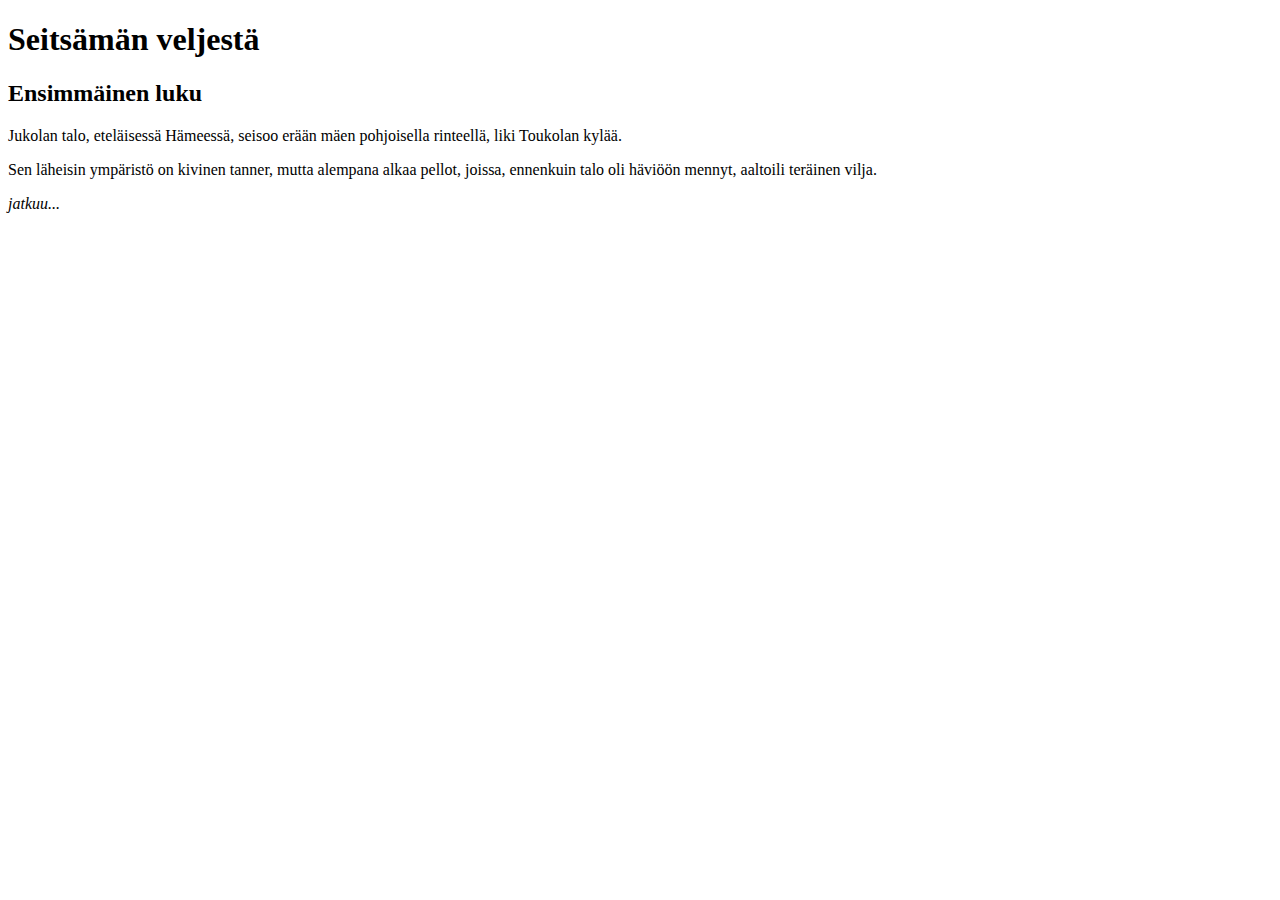
==== index.html @ eb9c69ce "Osa 3. Toinen tehtävä." ====
<!DOCTYPE html>
<html>

<head>
  <meta charset="utf-8">
  <title>Lapio website</title>
</head>

<body>
  <!--Tee tehtävät tänne-->
  <h1>Seitsämän veljestä</h1>
  <h2>Ensimmäinen luku</h2>
  <p>Jukolan talo, eteläisessä Hämeessä, seisoo erään mäen pohjoisella rinteellä, liki Toukolan kylää. </p>
  <p>Sen läheisin ympäristö on kivinen tanner, mutta alempana alkaa pellot, joissa, ennenkuin talo oli häviöön mennyt, aaltoili teräinen vilja.</p>
    <p> <em>jatkuu...</em> </p>
  
</body>

</html>
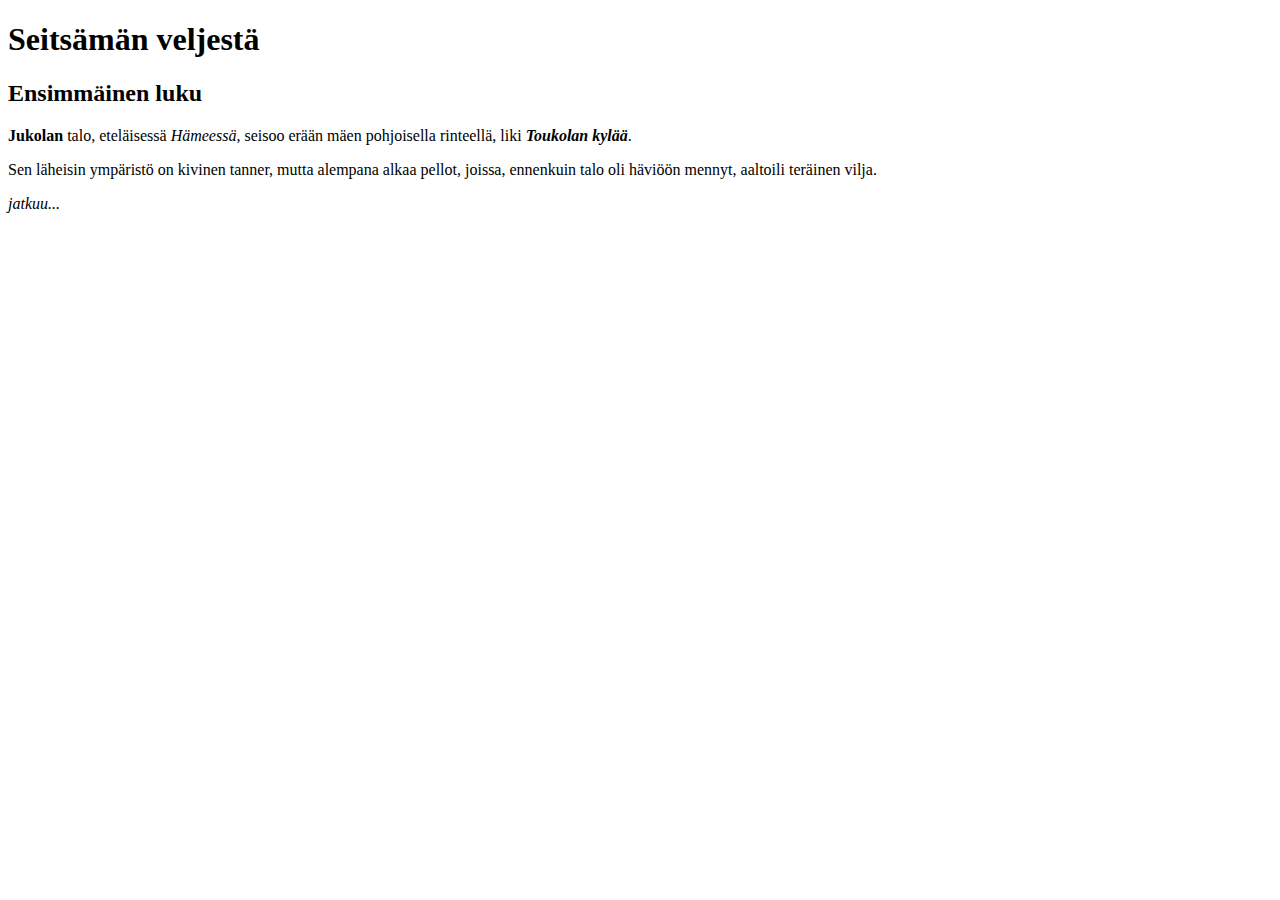
==== commit f0eff587: "Osa 3. Kolmas tehtävä." ====
--- a/index.html
+++ b/index.html
@@ -10,7 +10,7 @@
   <!--Tee tehtävät tänne-->
   <h1>Seitsämän veljestä</h1>
   <h2>Ensimmäinen luku</h2>
-  <p>Jukolan talo, eteläisessä Hämeessä, seisoo erään mäen pohjoisella rinteellä, liki Toukolan kylää. </p>
+  <p><b>Jukolan</b> talo, eteläisessä <em>Hämeessä</em>, seisoo erään mäen pohjoisella rinteellä, liki <b><em>Toukolan kylää</b></em>. </p>
   <p>Sen läheisin ympäristö on kivinen tanner, mutta alempana alkaa pellot, joissa, ennenkuin talo oli häviöön mennyt, aaltoili teräinen vilja.</p>
     <p> <em>jatkuu...</em> </p>
   
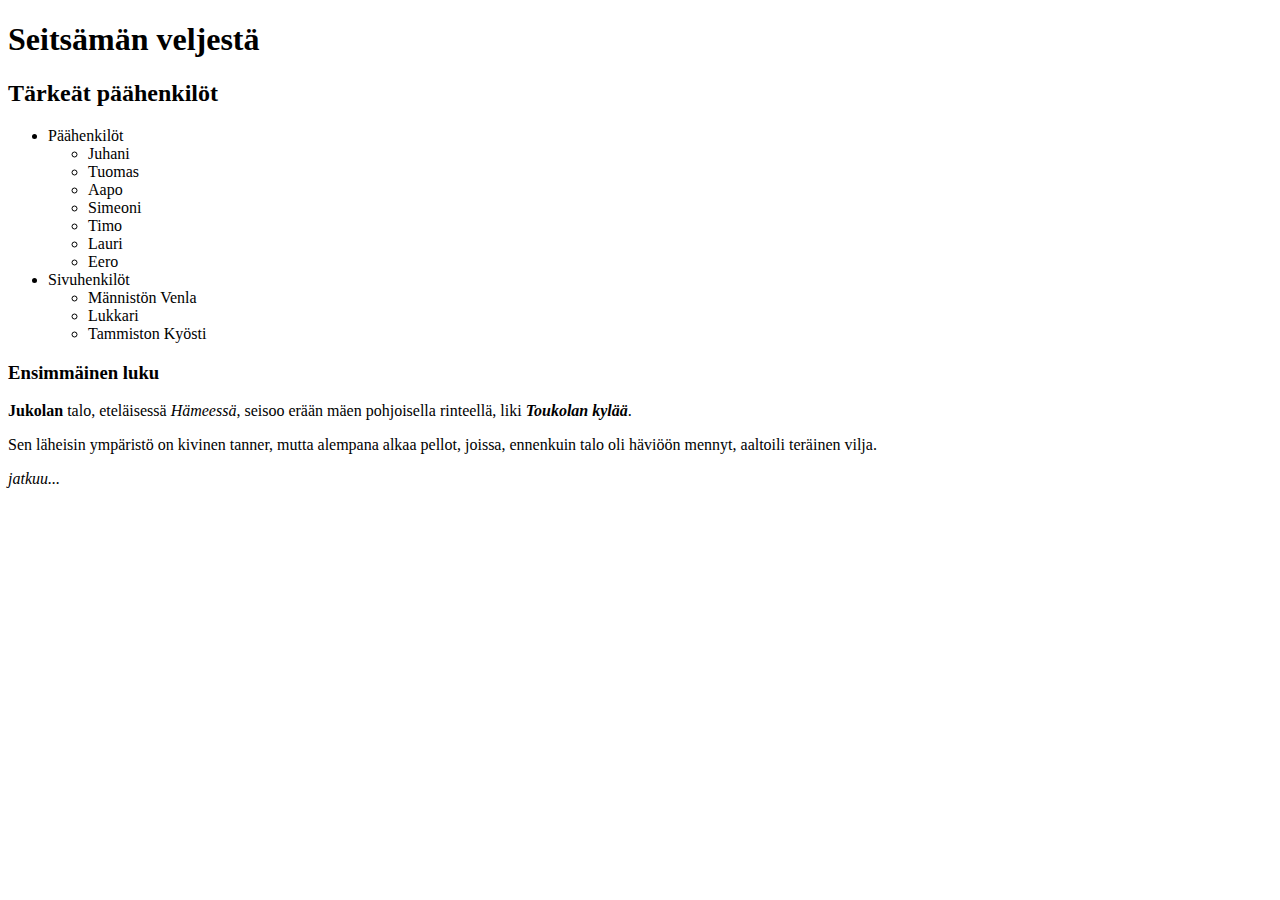
==== commit 2da1a480: "Osa 3. Neljäs tehtävä" ====
--- a/index.html
+++ b/index.html
@@ -9,7 +9,31 @@
 <body>
   <!--Tee tehtävät tänne-->
   <h1>Seitsämän veljestä</h1>
-  <h2>Ensimmäinen luku</h2>
+  <h2>Tärkeät päähenkilöt</h2>
+<ul>
+  <li>Päähenkilöt</li>
+  <ul>
+  <li>Juhani</li>
+  <li>Tuomas</li>
+  <li>Aapo</li>
+  <li>Simeoni</li>
+  <li>Timo</li>
+  <li>Lauri</li>
+  <li>Eero</li>
+</ul>
+<li>Sivuhenkilöt</li>
+<ul>
+  <li>Männistön Venla</li>
+  <li>Lukkari</li>
+  <li>Tammiston Kyösti</li>
+
+
+</ul>
+</ul>
+
+
+
+  <h3>Ensimmäinen luku</h2>
   <p><b>Jukolan</b> talo, eteläisessä <em>Hämeessä</em>, seisoo erään mäen pohjoisella rinteellä, liki <b><em>Toukolan kylää</b></em>. </p>
   <p>Sen läheisin ympäristö on kivinen tanner, mutta alempana alkaa pellot, joissa, ennenkuin talo oli häviöön mennyt, aaltoili teräinen vilja.</p>
     <p> <em>jatkuu...</em> </p>
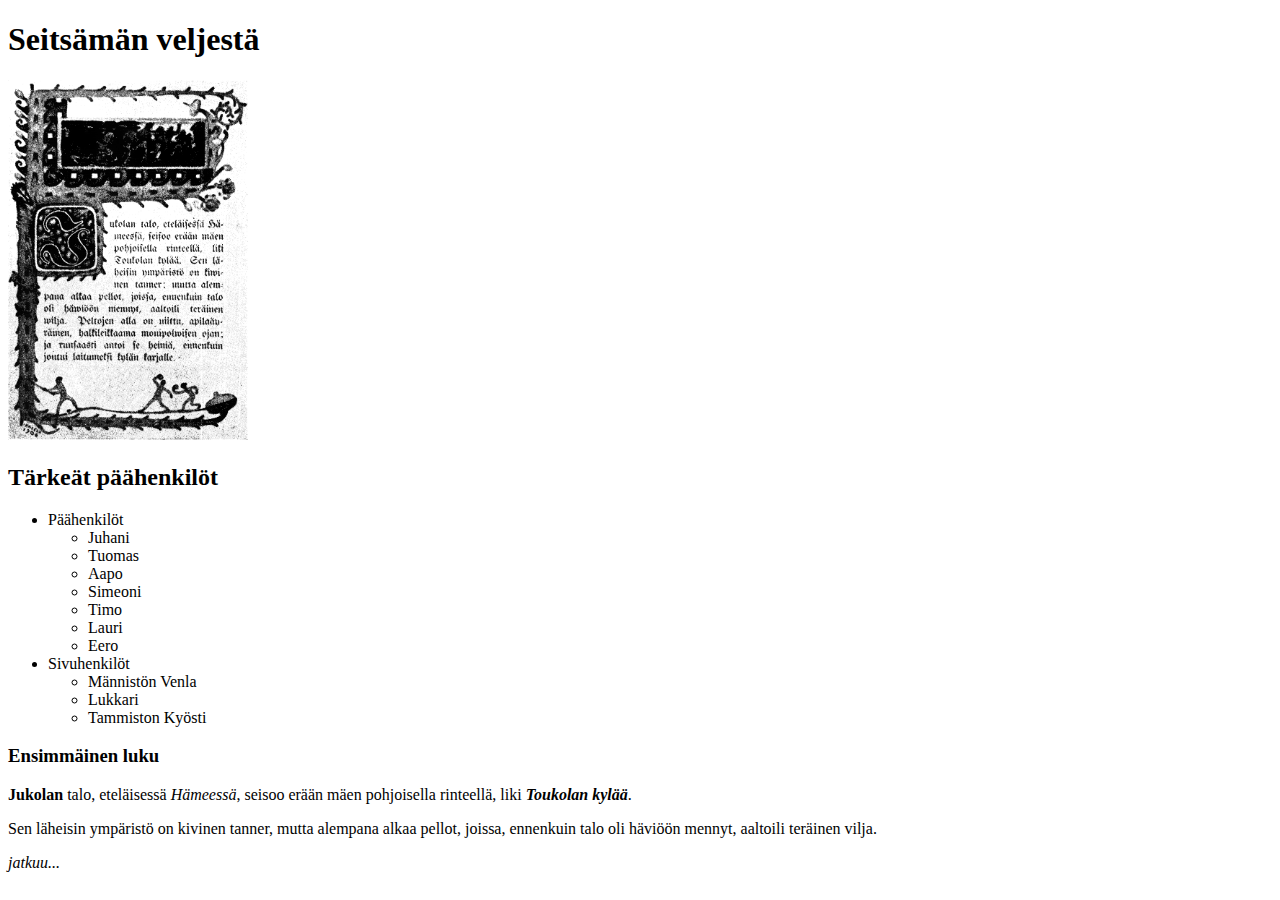
==== commit f6196fdc: "Osa 3. Viides tehtävä." ====
--- a/index.html
+++ b/index.html
@@ -9,6 +9,9 @@
 <body>
   <!--Tee tehtävät tänne-->
   <h1>Seitsämän veljestä</h1>
+  <!-- Seitsämän veljestä-teoksen ensimmäinen sivu alla kuvana -->
+<img src = "Seitsemän_veljestä.png" alt="Seitsämän veljestä - kansi" height="360" width="240"/> 
+
   <h2>Tärkeät päähenkilöt</h2>
 <ul>
   <li>Päähenkilöt</li>
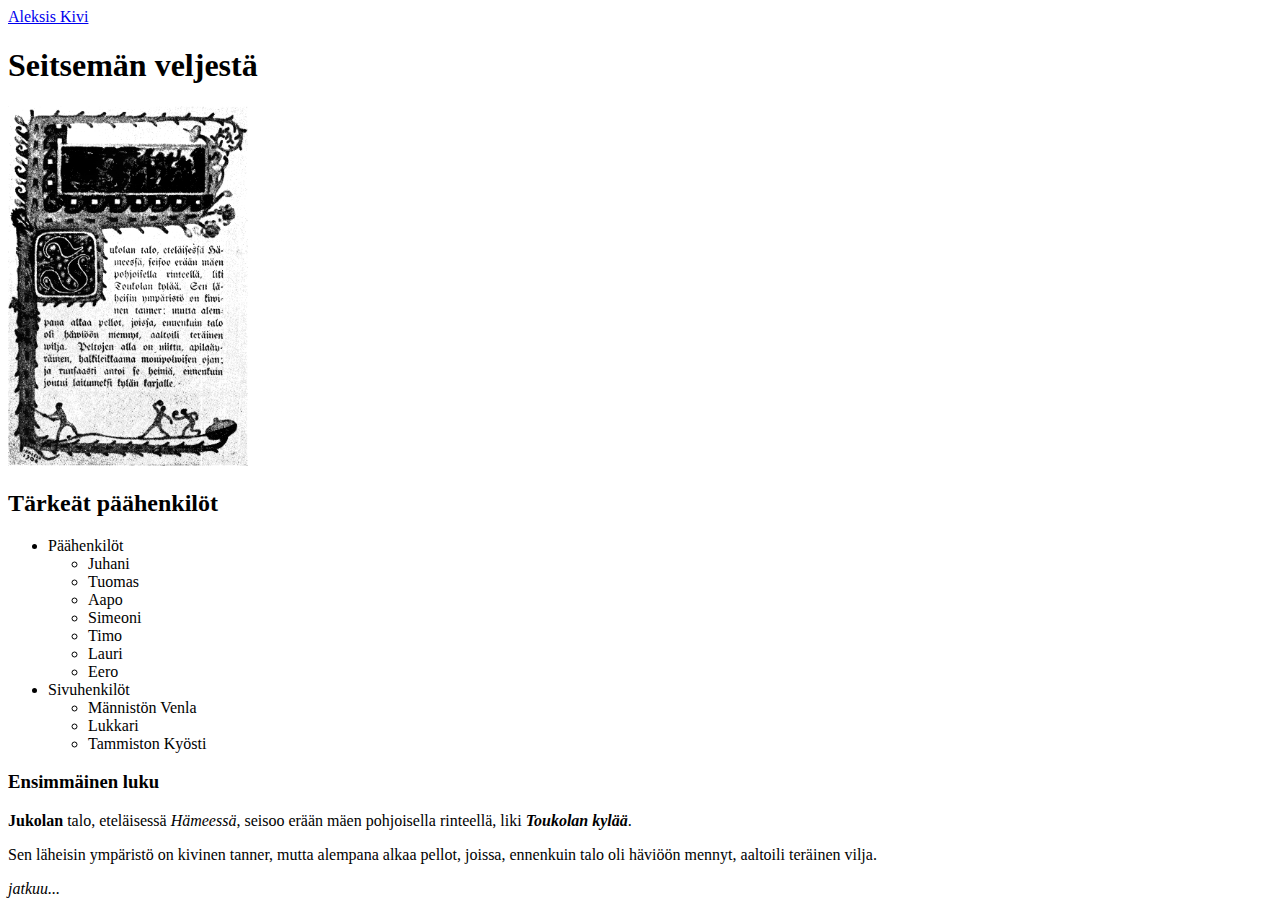
==== commit 49ac8658: "Osa 3. Viides tehtävä. Tein näköjään vahingossa kaksi erillistä committia." ====
--- a/index.html
+++ b/index.html
@@ -8,7 +8,10 @@
 
 <body>
   <!--Tee tehtävät tänne-->
-  <h1>Seitsämän veljestä</h1>
+
+<a href="toinentiedosto.html">Aleksis Kivi</a>
+
+  <h1>Seitsemän veljestä</h1>
   <!-- Seitsämän veljestä-teoksen ensimmäinen sivu alla kuvana -->
 <img src = "Seitsemän_veljestä.png" alt="Seitsämän veljestä - kansi" height="360" width="240"/> 
 
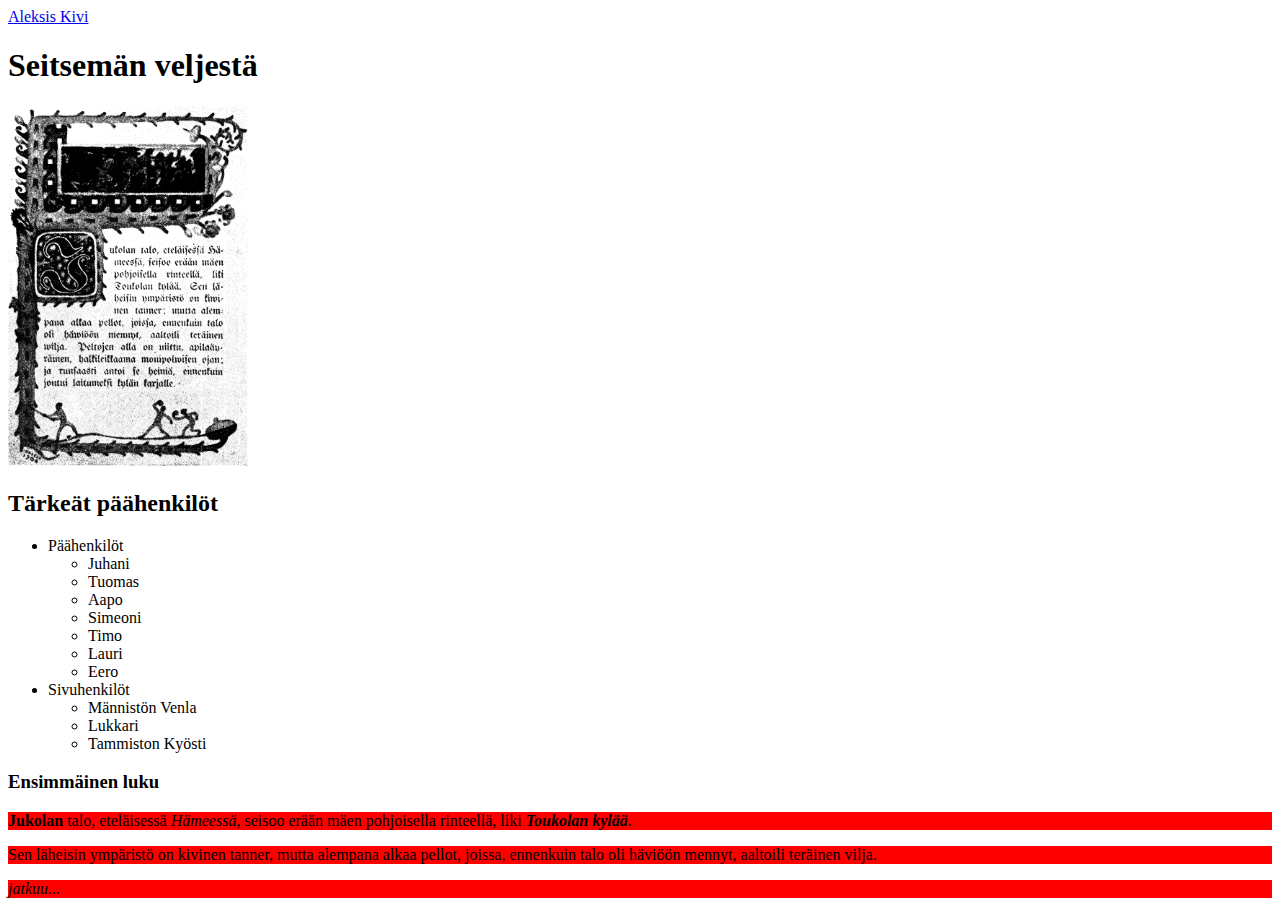
==== commit 2f3c5986: "Osa 3. Seiskatehtävän commit." ====
--- a/index.html
+++ b/index.html
@@ -4,6 +4,7 @@
 <head>
   <meta charset="utf-8">
   <title>Lapio website</title>
+  <link rel="stylesheet" href="style.css">
 </head>
 
 <body>
--- a/style.css
+++ b/style.css
@@ -0,0 +1 @@
+p { background-color: red;}
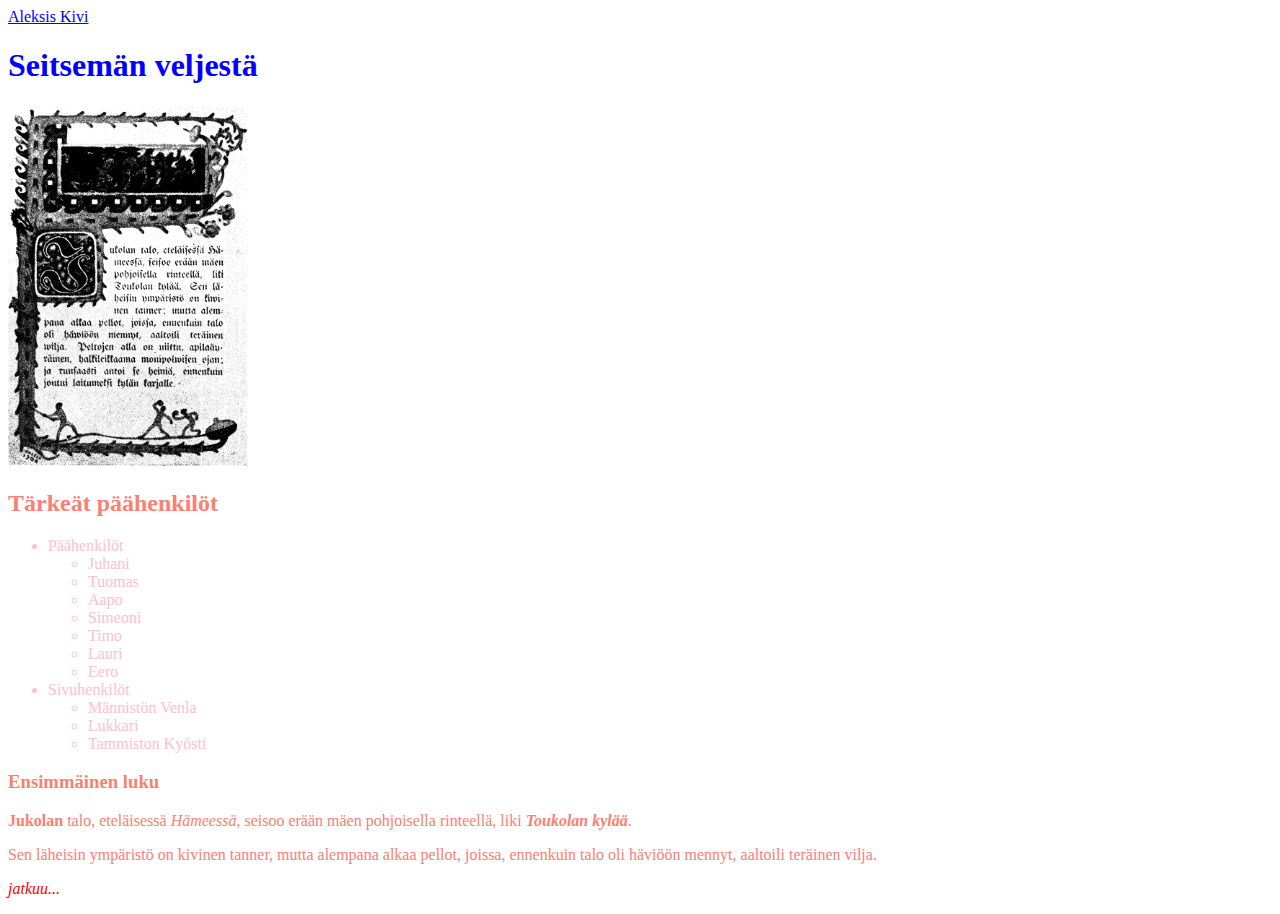
==== commit 2a415783: "Osa 3. Kahdeksas tehtävä." ====
--- a/index.html
+++ b/index.html
@@ -4,19 +4,32 @@
 <head>
   <meta charset="utf-8">
   <title>Lapio website</title>
-  <link rel="stylesheet" href="style.css">
+  <style>
+  .punkku {
+    color: red;
+  }
+
+  .leipateksti {
+    color:salmon
+  }
+
+  ul {
+    color:pink
+  }
+  </style>
 </head>
 
 <body>
   <!--Tee tehtävät tänne-->
 
+  
 <a href="toinentiedosto.html">Aleksis Kivi</a>
 
-  <h1>Seitsemän veljestä</h1>
+  <h1 style="color: blue;">Seitsemän veljestä</h1>
   <!-- Seitsämän veljestä-teoksen ensimmäinen sivu alla kuvana -->
 <img src = "Seitsemän_veljestä.png" alt="Seitsämän veljestä - kansi" height="360" width="240"/> 
 
-  <h2>Tärkeät päähenkilöt</h2>
+  <h2 style=color:salmon>Tärkeät päähenkilöt</h2>
 <ul>
   <li>Päähenkilöt</li>
   <ul>
@@ -40,10 +53,11 @@
 
 
 
-  <h3>Ensimmäinen luku</h2>
-  <p><b>Jukolan</b> talo, eteläisessä <em>Hämeessä</em>, seisoo erään mäen pohjoisella rinteellä, liki <b><em>Toukolan kylää</b></em>. </p>
-  <p>Sen läheisin ympäristö on kivinen tanner, mutta alempana alkaa pellot, joissa, ennenkuin talo oli häviöön mennyt, aaltoili teräinen vilja.</p>
-    <p> <em>jatkuu...</em> </p>
+  <h3 class="leipateksti">Ensimmäinen luku</h2>
+  <p class="leipateksti"><b>Jukolan</b> talo, eteläisessä <em>Hämeessä</em>, seisoo erään mäen pohjoisella rinteellä, liki <b><em>Toukolan kylää</b></em>. </p>
+  <p class="leipateksti">Sen läheisin ympäristö on kivinen tanner, mutta alempana alkaa pellot, joissa, ennenkuin talo oli häviöön mennyt, aaltoili teräinen vilja.</p>
+    <p class="punkku"> <em>jatkuu...</em> </p>
+  
   
 </body>
 
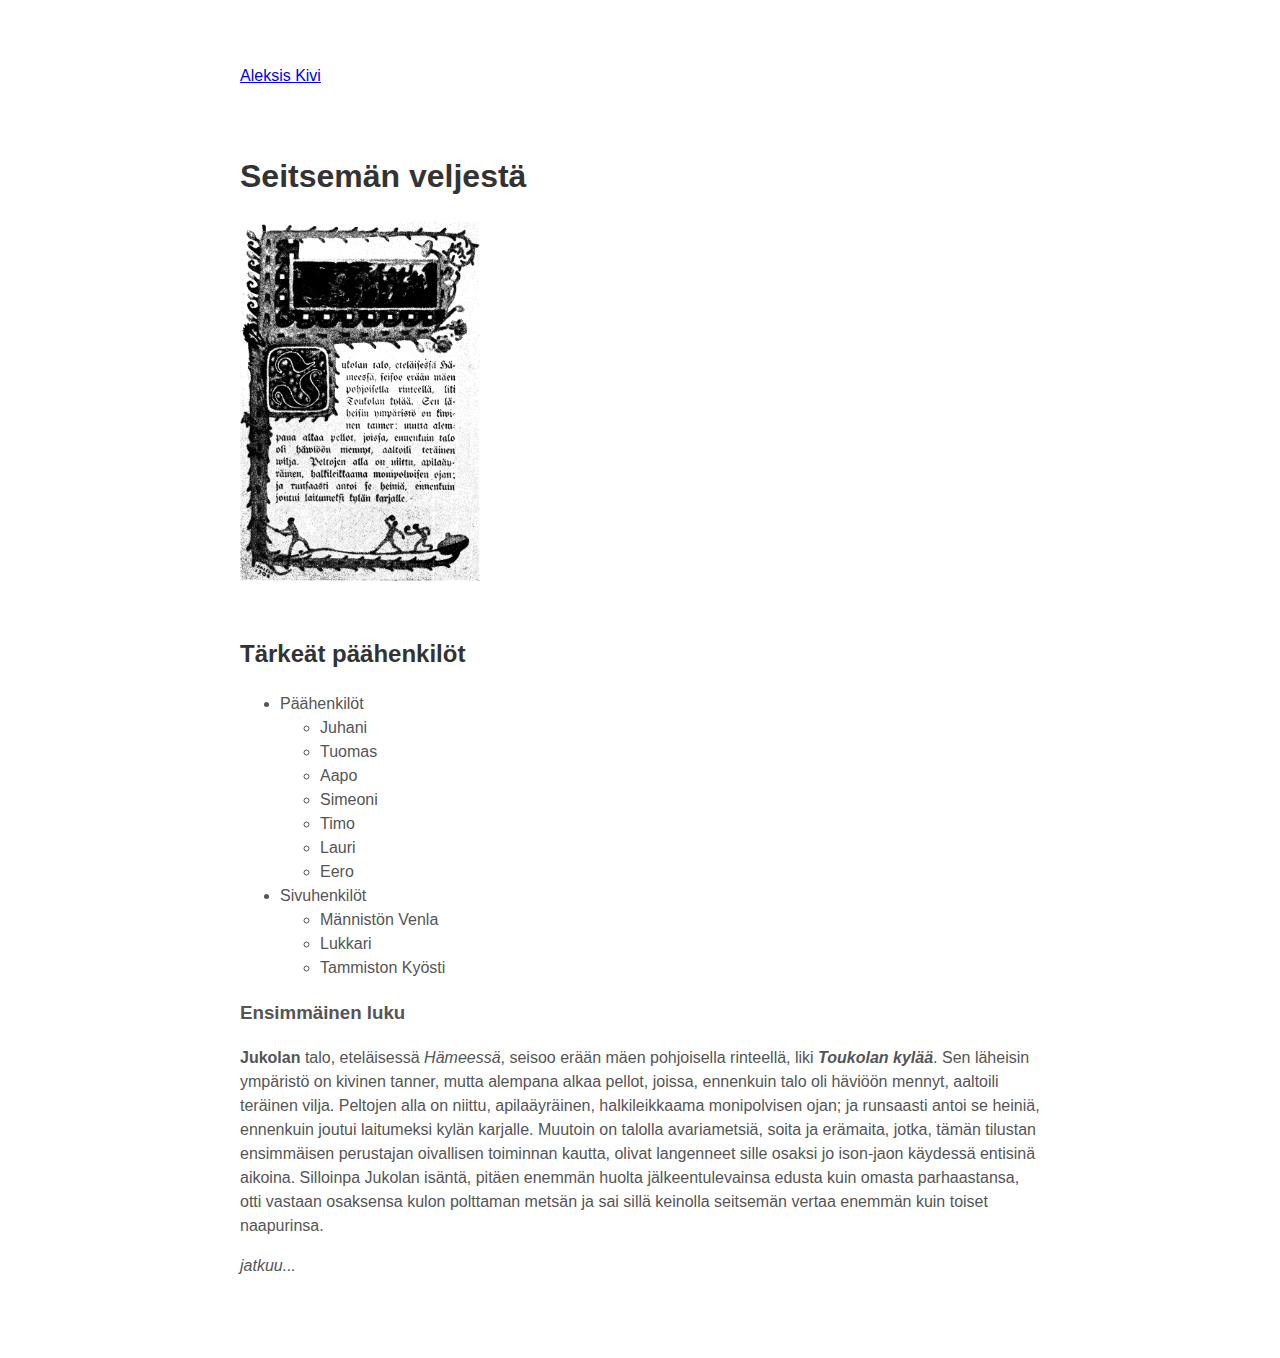
==== commit 8251db2d: "Osa 3. Yhdestoista tehtävä." ====
--- a/index.html
+++ b/index.html
@@ -4,32 +4,21 @@
 <head>
   <meta charset="utf-8">
   <title>Lapio website</title>
-  <style>
-  .punkku {
-    color: red;
-  }
-
-  .leipateksti {
-    color:salmon
-  }
-
-  ul {
-    color:pink
-  }
-  </style>
+  <link rel="stylesheet" href="style.css">
+  
 </head>
 
 <body>
-  <!--Tee tehtävät tänne-->
+
 
   
 <a href="toinentiedosto.html">Aleksis Kivi</a>
 
-  <h1 style="color: blue;">Seitsemän veljestä</h1>
+  <h1>Seitsemän veljestä</h1>
   <!-- Seitsämän veljestä-teoksen ensimmäinen sivu alla kuvana -->
 <img src = "Seitsemän_veljestä.png" alt="Seitsämän veljestä - kansi" height="360" width="240"/> 
 
-  <h2 style=color:salmon>Tärkeät päähenkilöt</h2>
+  <h2>Tärkeät päähenkilöt</h2>
 <ul>
   <li>Päähenkilöt</li>
   <ul>
@@ -53,10 +42,15 @@
 
 
 
-  <h3 class="leipateksti">Ensimmäinen luku</h2>
-  <p class="leipateksti"><b>Jukolan</b> talo, eteläisessä <em>Hämeessä</em>, seisoo erään mäen pohjoisella rinteellä, liki <b><em>Toukolan kylää</b></em>. </p>
-  <p class="leipateksti">Sen läheisin ympäristö on kivinen tanner, mutta alempana alkaa pellot, joissa, ennenkuin talo oli häviöön mennyt, aaltoili teräinen vilja.</p>
-    <p class="punkku"> <em>jatkuu...</em> </p>
+  <h3>Ensimmäinen luku</h2>
+  <p><b>Jukolan</b> talo, eteläisessä <em>Hämeessä</em>, seisoo erään mäen pohjoisella rinteellä, liki <b><em>Toukolan kylää</b></em>. 
+  Sen läheisin ympäristö on kivinen tanner, mutta alempana alkaa pellot, joissa, ennenkuin talo oli häviöön mennyt, aaltoili teräinen vilja.
+  Peltojen alla on niittu, apilaäyräinen, halkileikkaama monipolvisen ojan; ja runsaasti antoi se heiniä, ennenkuin joutui laitumeksi kylän karjalle. 
+  Muutoin on talolla avariametsiä, soita ja erämaita, jotka, tämän tilustan ensimmäisen perustajan oivallisen toiminnan kautta, olivat langenneet sille osaksi jo ison-jaon
+    käydessä entisinä aikoina.
+  Silloinpa Jukolan isäntä, pitäen enemmän huolta jälkeentulevainsa edusta kuin omasta parhaastansa, otti vastaan osaksensa kulon polttaman metsän ja sai sillä keinolla seitsemän vertaa
+    enemmän kuin toiset naapurinsa.</p>
+  <p> <em>jatkuu...</em> </p>
   
   
 </body>
--- a/style.css
+++ b/style.css
@@ -0,0 +1,25 @@
+body {
+    margin: 0 auto;
+    max-width: 50em;
+    color: #555;
+}
+body {
+    font-family: Arial, Helvetica, sans-serif;
+}
+
+body {
+    line-height: 1.5;
+    padding: 4em 1em;
+
+}
+
+h1 {
+    margin-top: 1em;
+    padding-top: 1em;
+    color:#333;
+}
+h2 {
+    margin-top: 1em;
+    padding-top: 1em;
+    color:#333;
+}